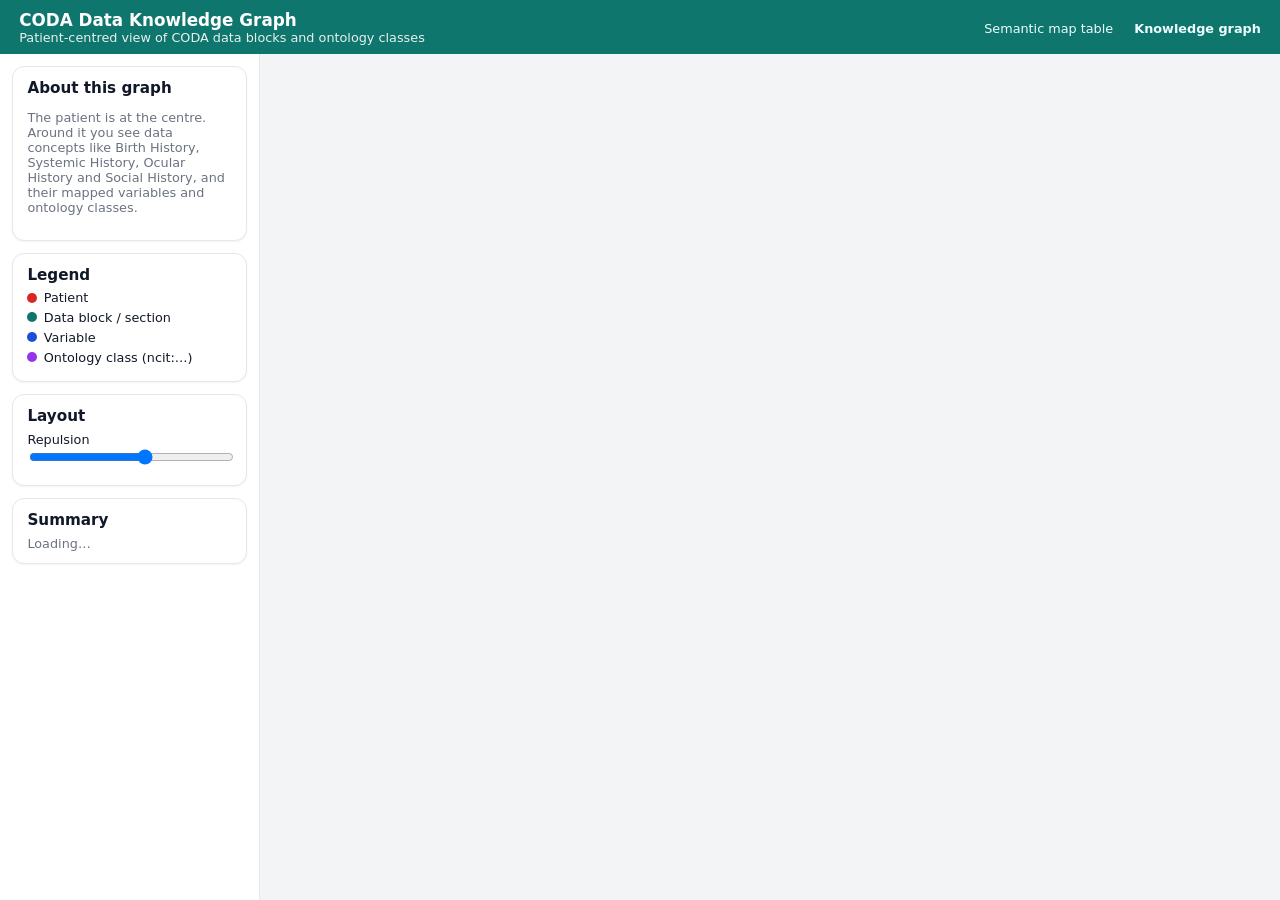
==== data-graph.html @ d4e05592 "Create data-graph.html" ====
<!DOCTYPE html>
<html lang="en">
<head>
  <meta charset="UTF-8" />
  <title>CODA Data Knowledge Graph</title>
  <meta name="viewport" content="width=device-width, initial-scale=1.0" />
  <!-- D3.js from CDN -->
  <script src="https://d3js.org/d3.v7.min.js"></script>
  <style>
    * {
      box-sizing: border-box;
      font-family: system-ui, -apple-system, BlinkMacSystemFont, "Segoe UI", sans-serif;
    }

    body {
      margin: 0;
      height: 100vh;
      display: flex;
      flex-direction: column;
      color: #111827;
      background: #f3f4f6;
    }

    header {
      padding: 0.6rem 1.2rem;
      background: #0f766e;
      color: white;
      display: flex;
      align-items: center;
      justify-content: space-between;
    }

    header h1 {
      margin: 0;
      font-size: 1.05rem;
      font-weight: 600;
    }

    header .subtitle {
      font-size: 0.8rem;
      opacity: 0.9;
    }

    header nav a {
      color: #ecfeff;
      text-decoration: none;
      font-size: 0.8rem;
      margin-left: 1rem;
    }

    header nav a:hover {
      text-decoration: underline;
    }

    main {
      flex: 1;
      display: flex;
      flex-direction: row;
      overflow: hidden;
    }

    #sidebar {
      width: 260px;
      min-width: 220px;
      max-width: 320px;
      border-right: 1px solid #e5e7eb;
      background: #ffffff;
      padding: 0.75rem;
      display: flex;
      flex-direction: column;
      gap: 0.75rem;
    }

    #graph-container {
      flex: 1;
      position: relative;
    }

    #graph {
      width: 100%;
      height: 100%;
    }

    .card {
      background: #ffffff;
      border-radius: 0.75rem;
      border: 1px solid #e5e7eb;
      padding: 0.75rem 0.9rem;
      box-shadow: 0 1px 2px rgba(15, 23, 42, 0.05);
      font-size: 0.85rem;
    }

    .card h2 {
      margin: 0 0 0.4rem 0;
      font-size: 0.95rem;
    }

    .muted {
      color: #6b7280;
      font-size: 0.8rem;
    }

    .badge {
      display: inline-block;
      font-size: 0.7rem;
      padding: 0.1rem 0.4rem;
      border-radius: 999px;
      background: #f3f4f6;
      border: 1px solid #e5e7eb;
      margin-right: 0.25rem;
      margin-bottom: 0.25rem;
    }

    .legend-item {
      display: flex;
      align-items: center;
      margin-bottom: 0.3rem;
      font-size: 0.8rem;
    }

    .legend-dot {
      width: 10px;
      height: 10px;
      border-radius: 999px;
      margin-right: 0.4rem;
    }

    .controls label {
      display: block;
      font-size: 0.8rem;
      margin-bottom: 0.35rem;
    }

    .controls input[type="range"] {
      width: 100%;
    }

    #tooltip {
      position: absolute;
      pointer-events: none;
      background: #111827;
      color: white;
      padding: 0.35rem 0.5rem;
      border-radius: 0.35rem;
      font-size: 0.75rem;
      opacity: 0;
      transition: opacity 0.1s ease-out;
      max-width: 240px;
      z-index: 10;
    }

    svg {
      background: #f9fafb;
    }

    .link {
      stroke: #d1d5db;
      stroke-width: 1;
      opacity: 0.7;
    }

    .node {
      stroke: #ffffff;
      stroke-width: 1;
      cursor: grab;
    }

    .node:active {
      cursor: grabbing;
    }

    .node-label {
      font-size: 0.7rem;
      pointer-events: none;
      fill: #374151;
    }

    @media (max-width: 800px) {
      main {
        flex-direction: column;
      }
      #sidebar {
        width: 100%;
        max-height: 40vh;
        border-right: none;
        border-bottom: 1px solid #e5e7eb;
      }
    }
  </style>
</head>
<body>
  <header>
    <div>
      <h1>CODA Data Knowledge Graph</h1>
      <div class="subtitle">
        Patient-centred view of CODA data blocks and ontology classes
      </div>
    </div>
    <nav>
      <a href="./">Semantic map table</a>
      <a href="./graph.html"><strong>Knowledge graph</strong></a>
    </nav>
  </header>

  <main>
    <aside id="sidebar">
      <div class="card">
        <h2>About this graph</h2>
        <p class="muted">
          The patient is at the centre. Around it you see data
          concepts like Birth History, Systemic History, Ocular
          History and Social History, and their mapped variables and
          ontology classes.
        </p>
      </div>

      <div class="card">
        <h2>Legend</h2>
        <div class="legend-item">
          <div class="legend-dot" style="background:#dc2626;"></div>
          <span>Patient</span>
        </div>
        <div class="legend-item">
          <div class="legend-dot" style="background:#0f766e;"></div>
          <span>Data block / section</span>
        </div>
        <div class="legend-item">
          <div class="legend-dot" style="background:#1d4ed8;"></div>
          <span>Variable</span>
        </div>
        <div class="legend-item">
          <div class="legend-dot" style="background:#9333ea;"></div>
          <span>Ontology class (ncit:…)</span>
        </div>
      </div>

      <div class="card controls">
        <h2>Layout</h2>
        <label>
          Repulsion
          <input id="chargeRange" type="range" min="-400" max="-50" step="10" value="-200" />
        </label>
      </div>

      <div class="card">
        <h2>Summary</h2>
        <div class="muted" id="summary-text">
          Loading…
        </div>
      </div>
    </aside>

    <section id="graph-container">
      <div id="graph"></div>
      <div id="tooltip"></div>
    </section>
  </main>

  <script>
    const tooltip = document.getElementById("tooltip");
    const summaryEl = document.getElementById("summary-text");
    const chargeRange = document.getElementById("chargeRange");

    const width = window.innerWidth - 260;
    const height = window.innerHeight - 70;

    const svg = d3
      .select("#graph")
      .append("svg")
      .attr("width", "100%")
      .attr("height", "100%")
      .attr("viewBox", `0 0 ${width} ${height}`);

    const linkLayer = svg.append("g");
    const nodeLayer = svg.append("g");
    const labelLayer = svg.append("g");

    function nodeColor(d) {
      if (d.type === "central") return "#dc2626";     // Patient
      if (d.type === "group") return "#0f766e";       // Block / section
      if (d.type === "variable") return "#1d4ed8";    // Variable
      if (d.type === "class") return "#9333ea";       // Ontology class
      return "#6b7280";
    }

    function nodeRadius(d) {
      if (d.type === "central") return 22;
      if (d.type === "group") return 14;
      if (d.type === "class") return 8;
      return 6;
    }

    function escapeHtml(str) {
      if (str == null) return "";
      return String(str)
        .replace(/&/g, "&amp;")
        .replace(/</g, "&lt;")
        .replace(/>/g, "&gt;")
        .replace(/"/g, "&quot;");
    }

    function showTooltip(html, x, y) {
      tooltip.innerHTML = html;
      tooltip.style.left = x + 10 + "px";
      tooltip.style.top = y + 10 + "px";
      tooltip.style.opacity = 0.95;
    }

    function hideTooltip() {
      tooltip.style.opacity = 0;
    }

    // Build graph: central patient -> blocks -> variables -> classes
    function buildGraphFromSemanticMap(data) {
      const variableInfo = data.variable_info || {};
      const nodesMap = new Map();
      const links = [];

      function ensureNode(id, type, label, extra = {}) {
        if (!nodesMap.has(id)) {
          nodesMap.set(id, { id, type, label, ...extra });
        }
        return nodesMap.get(id);
      }

      // Central patient node
      const patientId = "patient:central";
      ensureNode(patientId, "central", "Patient");

      for (const [varName, v] of Object.entries(variableInfo)) {
        const sr = v.schema_reconstruction || [];
        const groupLabel = (sr[0] && sr[0].aesthetic_label) || "Other";
        const groupClassLabel = (sr[0] && sr[0].class_label) || null;

        // Group node for section (Birth History, Systemic History, etc.)
        const groupId = "group:" + groupLabel;
        ensureNode(groupId, "group", groupLabel, {
          class_label: groupClassLabel,
        });

        // Variable node
        ensureNode(varName, "variable", varName, {
          local_definition: v.local_definition || "",
        });

        // Patient -> Group link (only add once per pair logically, but duplicates don't harm)
        links.push({
          source: patientId,
          target: groupId,
          relation: "has_block",
        });

        // Group -> Variable link
        links.push({
          source: groupId,
          target: varName,
          relation: "has_variable",
        });

        // Variable -> Ontology class link
        if (v.class) {
          const classId = "class:" + v.class;
          ensureNode(classId, "class", v.class);
          links.push({
            source: varName,
            target: classId,
            relation: "has_class",
          });
        }
      }

      const nodes = Array.from(nodesMap.values());
      return { nodes, links, patientId };
    }

    function renderGraph(nodes, links, patientId) {
      const chargeStrength = +chargeRange.value;

      const simulation = d3
        .forceSimulation(nodes)
        .force(
          "link",
          d3
            .forceLink(links)
            .id((d) => d.id)
            .distance((d) => {
              // Patient to group: longer radius
              if (
                (d.source.id === patientId && d.target.type === "group") ||
                (d.target.id === patientId && d.source.type === "group")
              ) {
                return 160;
              }
              // group to variable: medium
              if (
                (d.source.type === "group" && d.target.type === "variable") ||
                (d.target.type === "group" && d.source.type === "variable")
              ) {
                return 100;
              }
              // variable to class: shorter
              return 70;
            })
        )
        .force("charge", d3.forceManyBody().strength(chargeStrength))
        .force("center", d3.forceCenter(width / 2, height / 2))
        .force("collision", d3.forceCollide().radius((d) => nodeRadius(d) + 5));

      // fix patient in the center
      const patientNode = nodes.find((n) => n.id === patientId);
      if (patientNode) {
        patientNode.fx = width / 2;
        patientNode.fy = height / 2;
      }

      const link = linkLayer
        .selectAll("line")
        .data(links)
        .enter()
        .append("line")
        .attr("class", "link");

      const node = nodeLayer
        .selectAll("circle")
        .data(nodes)
        .enter()
        .append("circle")
        .attr("class", "node")
        .attr("r", nodeRadius)
        .attr("fill", nodeColor)
        .call(
          d3
            .drag()
            .on("start", dragstarted)
            .on("drag", dragged)
            .on("end", dragended)
        )
        .on("mousemove", (event, d) => {
          const htmlParts = [];
          if (d.type === "central") {
            htmlParts.push("<strong>Patient</strong>");
            htmlParts.push("<br/><span>Central node representing the individual.</span>");
          } else {
            htmlParts.push("<strong>" + escapeHtml(d.label) + "</strong>");
          }

          if (d.type === "variable" && d.local_definition) {
            htmlParts.push("<br/><span>" + escapeHtml(d.local_definition) + "</span>");
          }
          if (d.type === "group" && d.class_label) {
            htmlParts.push(
              "<br/><span>Block class: " + escapeHtml(d.class_label) + "</span>"
            );
          }
          if (d.type === "class") {
            htmlParts.push("<br/><span>Ontology class</span>");
          }

          showTooltip(htmlParts.join(""), event.pageX, event.pageY);
        })
        .on("mouseout", () => {
          hideTooltip();
        });

      const labels = labelLayer
        .selectAll("text")
        .data(nodes.filter((d) => d.type !== "class"))
        .enter()
        .append("text")
        .attr("class", "node-label")
        .text((d) => (d.type === "central" ? "Patient" : d.label))
        .attr("text-anchor", "middle")
        .attr("dy", (d) => {
          if (d.type === "central") return -26;
          if (d.type === "group") return -18;
          return -10;
        });

      simulation.on("tick", () => {
        link
          .attr("x1", (d) => d.source.x)
          .attr("y1", (d) => d.source.y)
          .attr("x2", (d) => d.target.x)
          .attr("y2", (d) => d.target.y);

        node.attr("cx", (d) => d.x).attr("cy", (d) => d.y);

        labels.attr("x", (d) => d.x).attr("y", (d) => d.y);
      });

      function dragstarted(event, d) {
        if (!event.active) simulation.alphaTarget(0.3).restart();
        // don't allow dragging the patient off centre
        if (d.id === patientId) return;
        d.fx = d.x;
        d.fy = d.y;
      }

      function dragged(event, d) {
        if (d.id === patientId) return;
        d.fx = event.x;
        d.fy = event.y;
      }

      function dragended(event, d) {
        if (!event.active) simulation.alphaTarget(0);
        if (d.id === patientId) {
          // keep patient fixed in the centre
          d.fx = width / 2;
          d.fy = height / 2;
        } else {
          d.fx = null;
          d.fy = null;
        }
      }

      // Update charge strength when slider changes
      chargeRange.addEventListener("input", () => {
        simulation.force(
          "charge",
          d3.forceManyBody().strength(+chargeRange.value)
        );
        simulation.alpha(0.5).restart();
      });
    }

    // Load JSON and build graph
    fetch("data_semantic_map.json")
      .then((res) => {
        if (!res.ok) throw new Error("HTTP " + res.status);
        return res.json();
      })
      .then((data) => {
        const { nodes, links, patientId } = buildGraphFromSemanticMap(data);

        const nGroups = nodes.filter((n) => n.type === "group").length;
        const nVars = nodes.filter((n) => n.type === "variable").length;
        const nClasses = nodes.filter((n) => n.type === "class").length;

        summaryEl.innerHTML =
          "<span class='badge'>Blocks: " +
          nGroups +
          "</span>" +
          "<span class='badge'>Variables: " +
          nVars +
          "</span>" +
          "<span class='badge'>Ontology classes: " +
          nClasses +
          "</span>" +
          "<br/><span class='muted'>" +
          links.length +
          " edges linking the patient to blocks, and blocks to variables and ontology classes.</span>";

        renderGraph(nodes, links, patientId);
      })
      .catch((err) => {
        console.error(err);
        summaryEl.textContent =
          "Failed to load data_semantic_map.json: " + err.message;
      });
  </script>
</body>
</html>
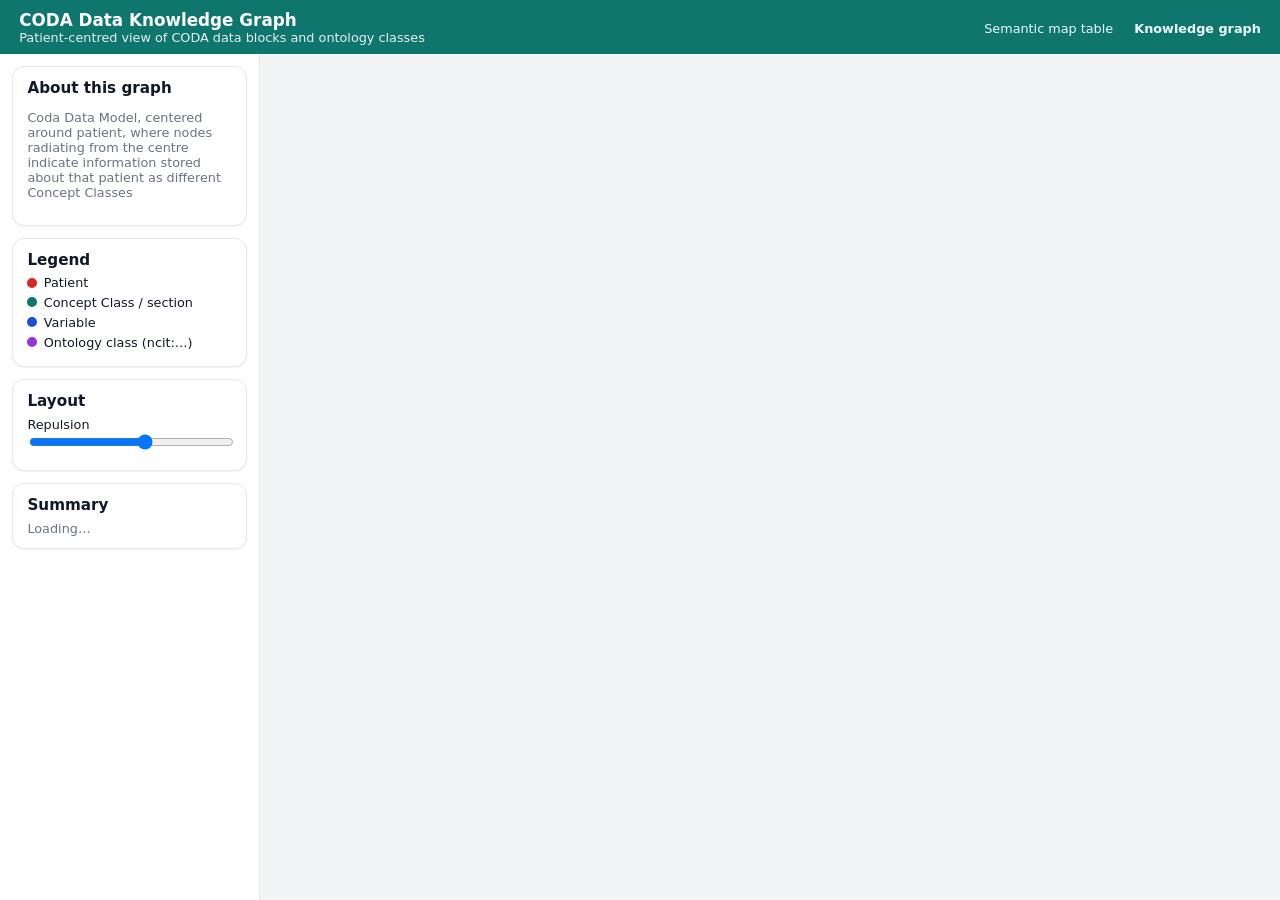
==== commit a7427ccb: "Update data-graph.html" ====
--- a/data-graph.html
+++ b/data-graph.html
@@ -207,10 +207,9 @@
       <div class="card">
         <h2>About this graph</h2>
         <p class="muted">
-          The patient is at the centre. Around it you see data
-          concepts like Birth History, Systemic History, Ocular
-          History and Social History, and their mapped variables and
-          ontology classes.
+          Coda Data Model, centered around patient, where nodes
+  radiating from the centre indicate information stored about
+  that patient as different Concept Classes
         </p>
       </div>
 
@@ -222,7 +221,7 @@
         </div>
         <div class="legend-item">
           <div class="legend-dot" style="background:#0f766e;"></div>
-          <span>Data block / section</span>
+          <span>Concept Class / section</span>
         </div>
         <div class="legend-item">
           <div class="legend-dot" style="background:#1d4ed8;"></div>
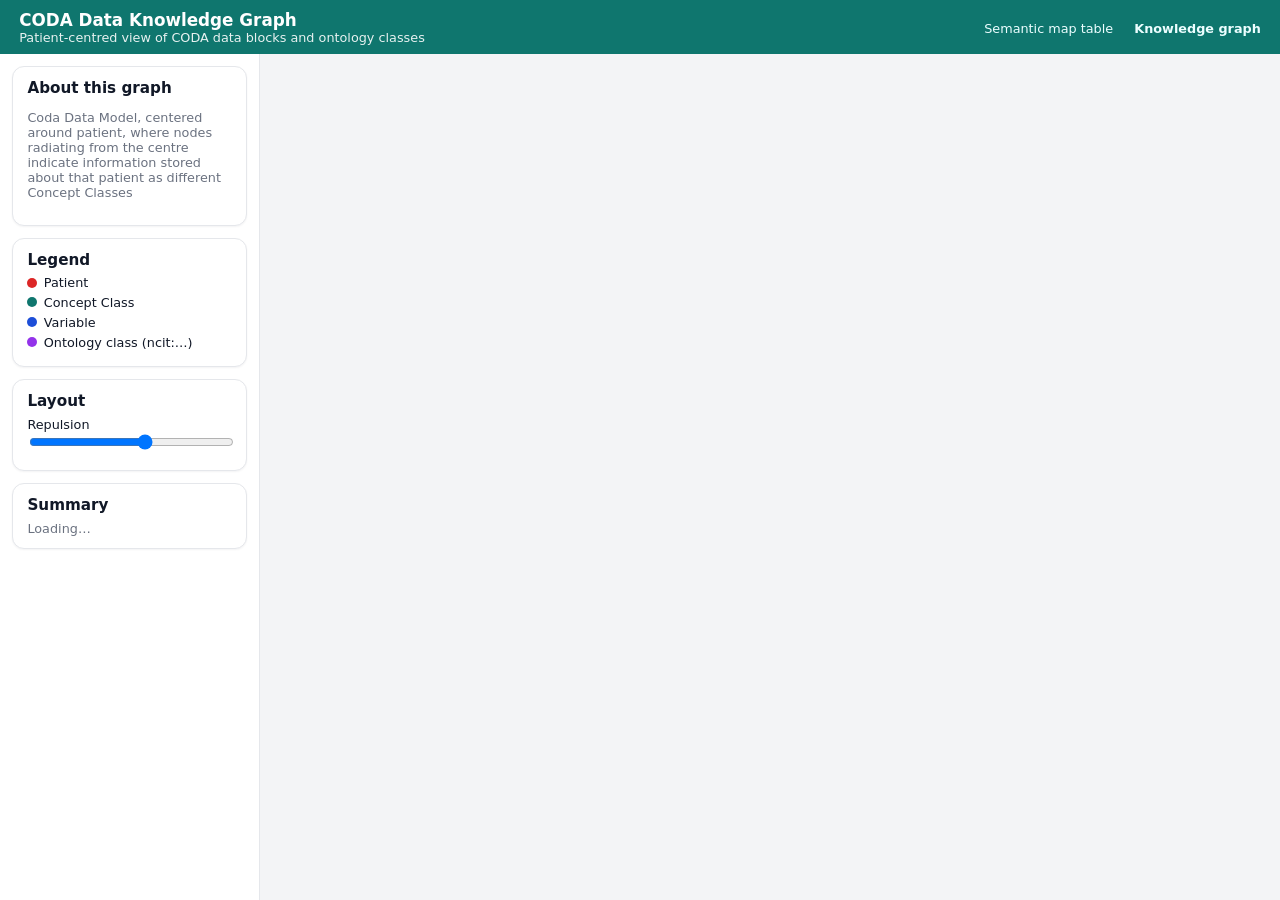
==== commit c2f7821c: "Update data-graph.html" ====
--- a/data-graph.html
+++ b/data-graph.html
@@ -221,7 +221,7 @@
         </div>
         <div class="legend-item">
           <div class="legend-dot" style="background:#0f766e;"></div>
-          <span>Concept Class / section</span>
+          <span>Concept Class </span>
         </div>
         <div class="legend-item">
           <div class="legend-dot" style="background:#1d4ed8;"></div>
